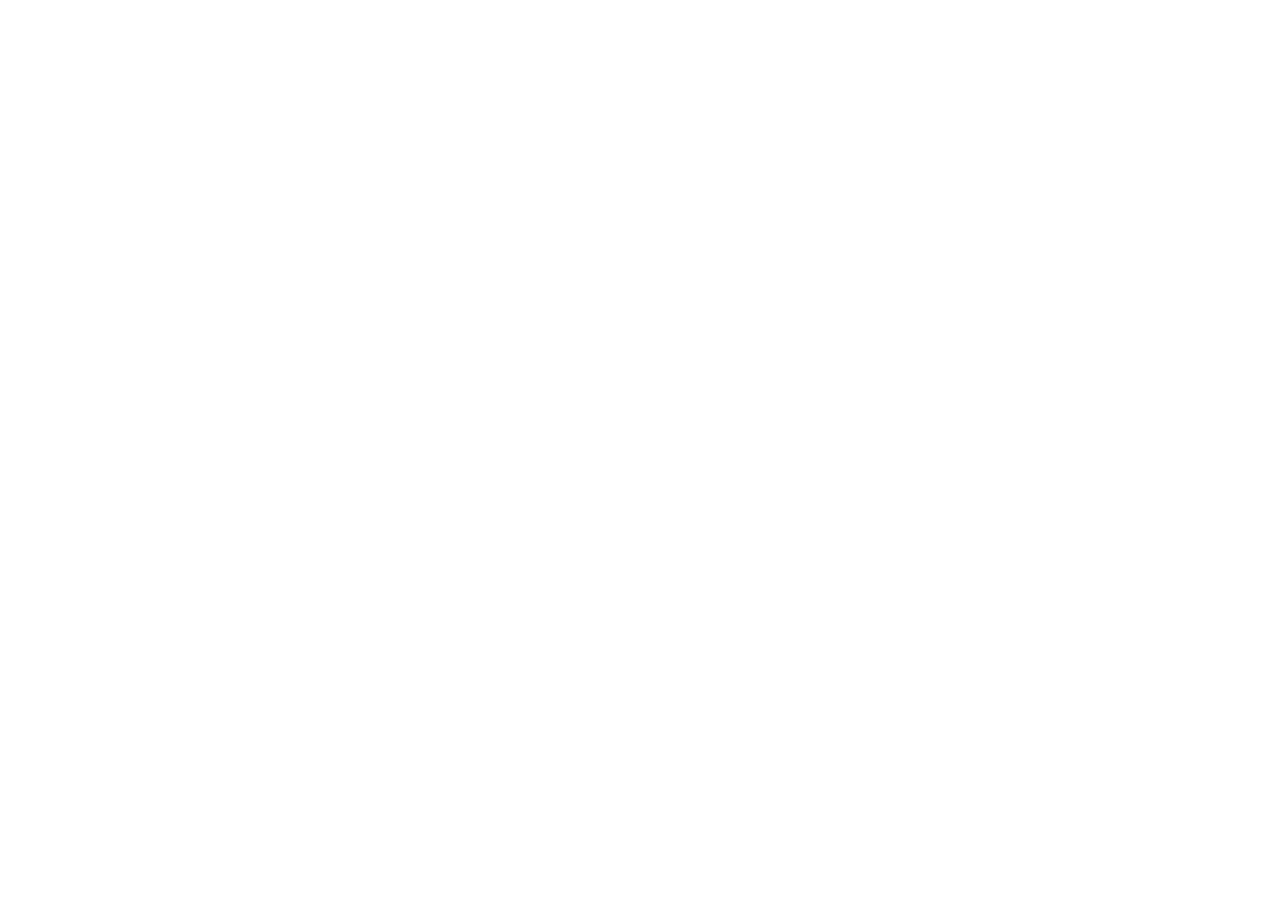
==== index.html @ 1c96d8a1 "Rename m.html to index.html" ====
<!DOCTYPE html>
<html>

	<head>
		<meta charset="UTF-8">
		<title> Мурр </title>
		<link href="mur.css" rel="stylesheet" type="text/css"/>
		<link rel="icon" href="логотип.jpg"/>
	</head>
	
	<body>
		<img src="">
	</body>
	
</html>
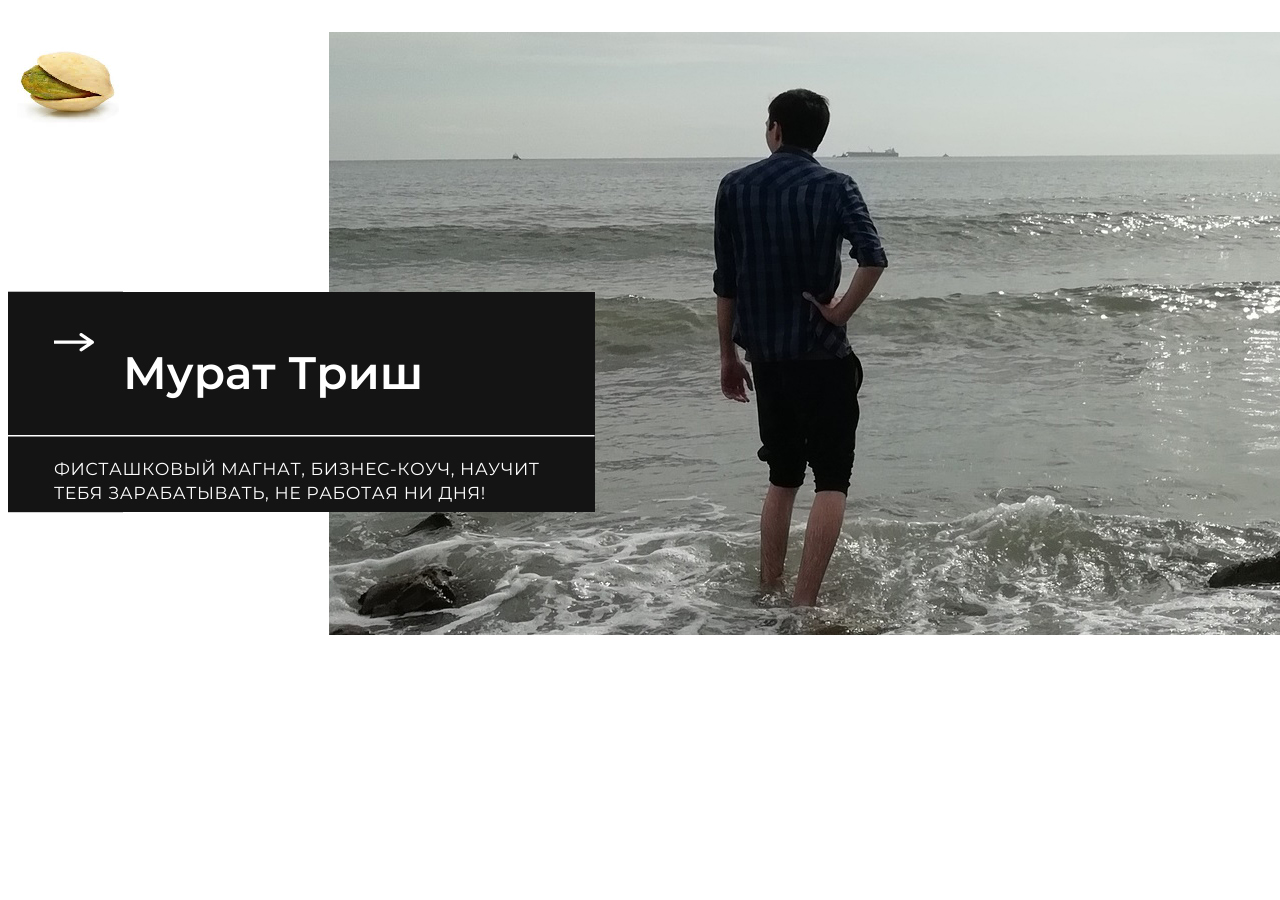
==== commit d6886f7a: "Update index.html" ====
--- a/index.html
+++ b/index.html
@@ -5,11 +5,11 @@
 		<meta charset="UTF-8">
 		<title> Мурр </title>
 		<link href="mur.css" rel="stylesheet" type="text/css"/>
-		<link rel="icon" href="логотип.jpg"/>
+		<link rel="icon" href="https://raw.githubusercontent.com/anna12081998/anna12081998.github.io/main/%D0%BB%D0%BE%D0%B3%D0%BE%D1%82%D0%B8%D0%BF.jpg"/>
 	</head>
 	
 	<body>
-		<img src="">
+		<img src="1.jpg">
 	</body>
 	
 </html>
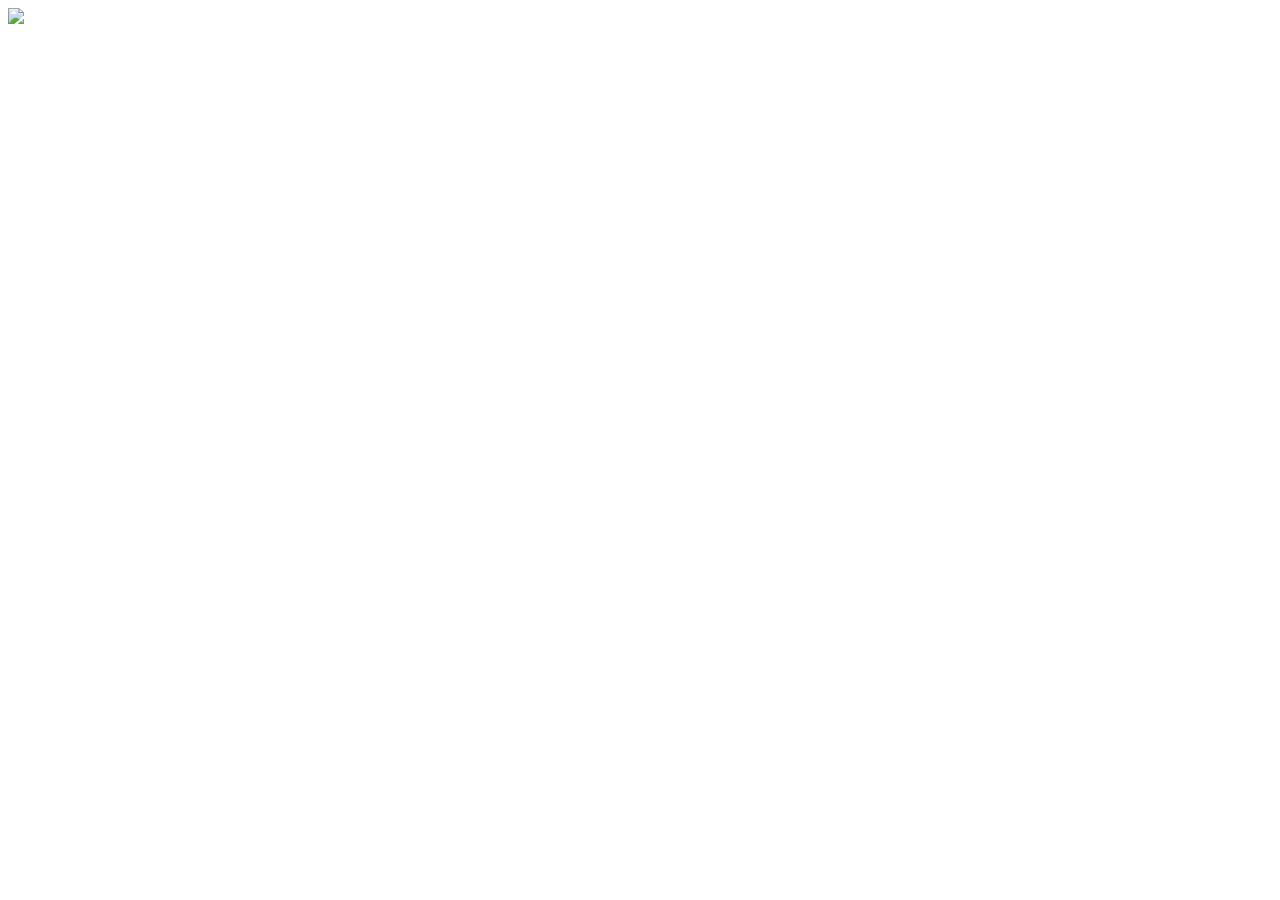
==== commit 450c6b6c: "Update index.html" ====
--- a/index.html
+++ b/index.html
@@ -9,7 +9,7 @@
 	</head>
 	
 	<body>
-		<img src="1.jpg">
+		<img src="https://github.com/anna12081998/anna12081998.github.io/blob/main/1.jpg?raw=true">
 	</body>
 	
 </html>
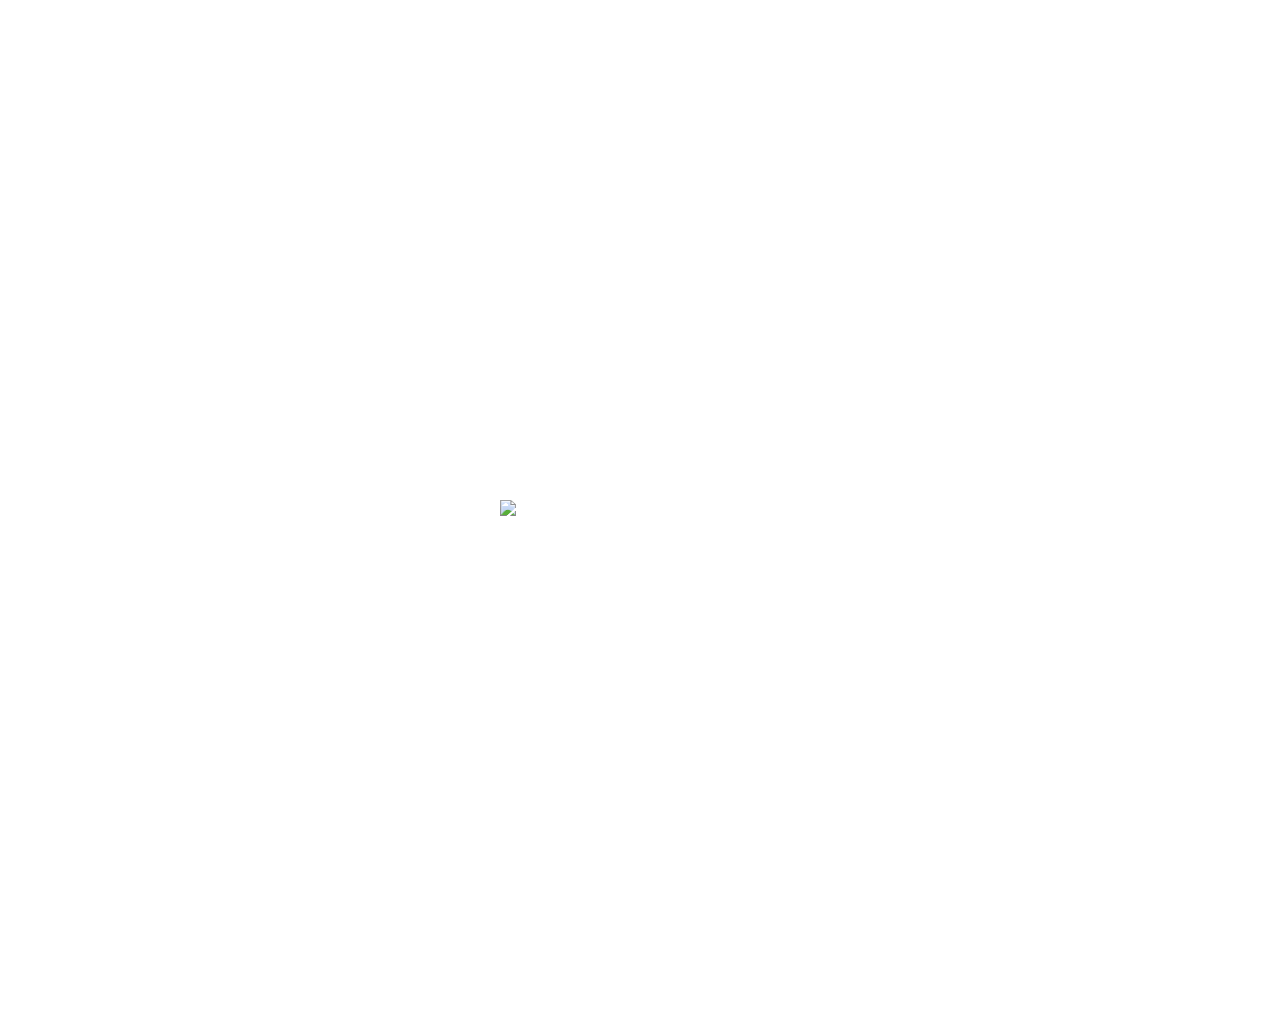
==== commit 80db40d3: "Update index.html" ====
--- a/index.html
+++ b/index.html
@@ -4,12 +4,12 @@
 	<head>
 		<meta charset="UTF-8">
 		<title> Мурр </title>
-		<link href="mur.css" rel="stylesheet" type="text/css"/>
+		<link href="style.css" rel="stylesheet" type="text/css"/>
 		<link rel="icon" href="https://raw.githubusercontent.com/anna12081998/anna12081998.github.io/main/%D0%BB%D0%BE%D0%B3%D0%BE%D1%82%D0%B8%D0%BF.jpg"/>
 	</head>
 	
 	<body>
-		<img src="https://github.com/anna12081998/anna12081998.github.io/blob/main/1.jpg?raw=true">
+		<img src="https://github.com/anna12081998/anna12081998.github.io/blob/main/2.jpg?raw=true">
 	</body>
 	
 </html>
--- a/style.css
+++ b/style.css
@@ -0,0 +1,5 @@
+element.style {
+}
+body {
+  margin:500px; 
+}
